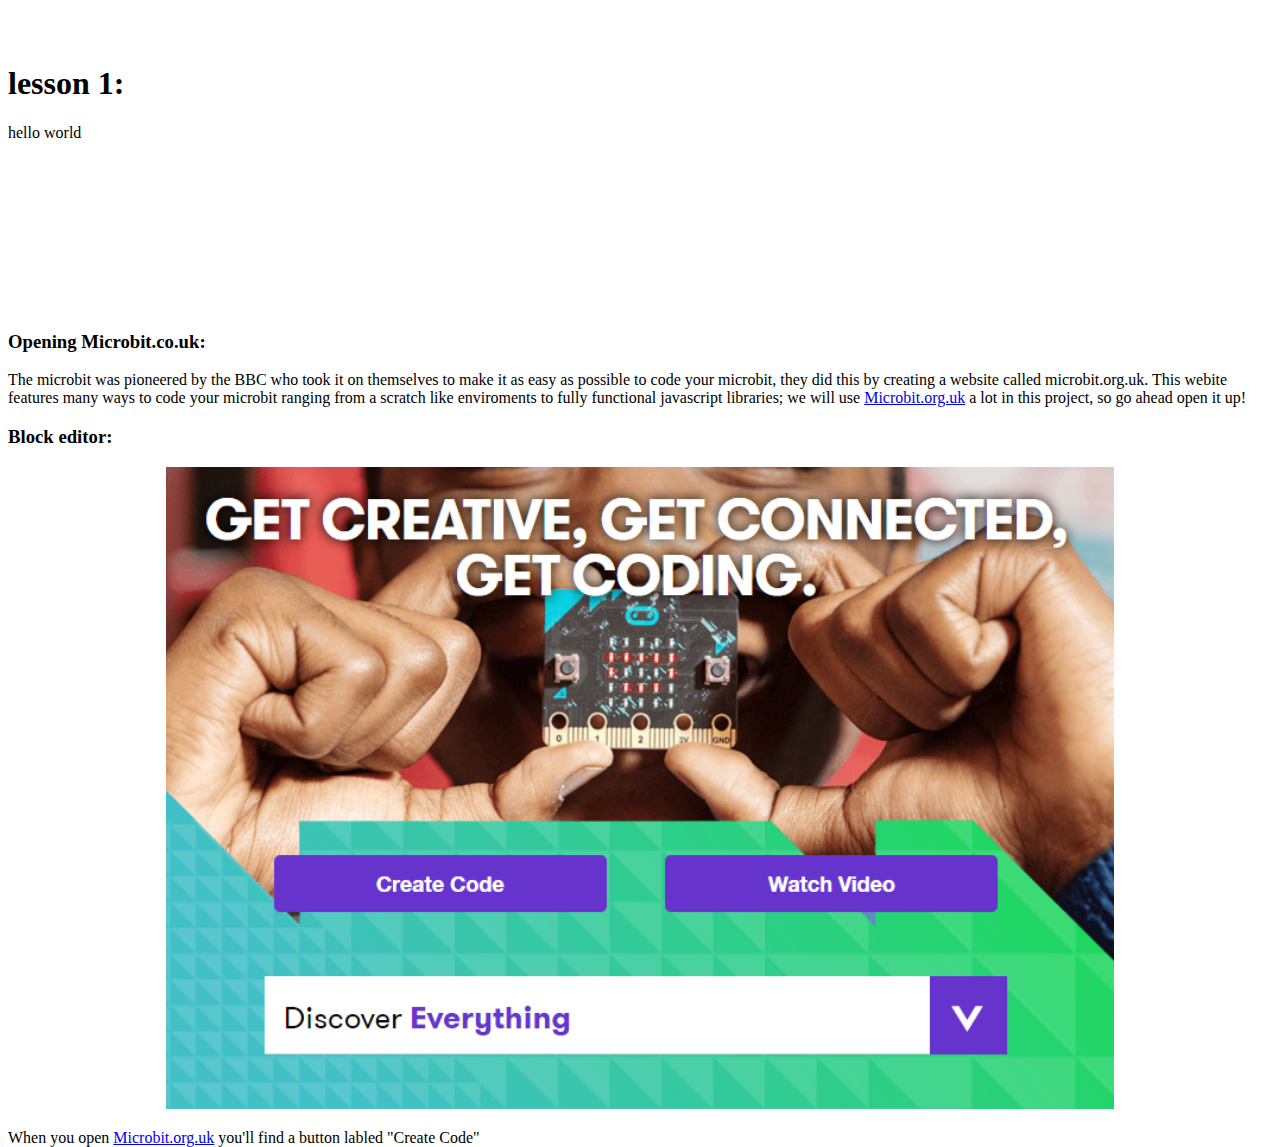
==== lesson1/helloworld.html @ 976f3cf8 "nearly lesson 1 - Thanks Squiddev" ====
<!doctype html>
<html lang="en">

<head>
    <meta charset="UTF-8">
    <title>Tech leaflet</title>
    <link rel="stylesheet" href="https://bootswatch.com/superhero/bootstrap.min.css" type="text/css" />
    <link rel="stylesheet" href="../bootsnipps.css" type="text/css" />
    
    
    <style type="text/css">
        .hamburger.is-closed .hamb-top,
        .hamburger.is-closed .hamb-middle,
        .hamburger.is-closed .hamb-bottom {
            background-color: #FFF;
        }
    </style>

</head>

<body>
    <div id="wrapper">
        <div class="container">
            <br>
            <br>
            <div class="jumbotron">
                <h1>lesson 1:</h1>
                <p>hello world</p>
            </div>
            <div class="jumbotron">
                <center>
                     <video width="75%" height="auto" onmouseover="this.play()" onmouseout="this.pause()">
                        <source src="helloworld.mp4" type="video/mp4"/>
                    </video>
                </center>
            </div>
            <div class="jumbotron">
                <h3>Opening Microbit.co.uk:</h3>
                <p>The microbit was pioneered by the BBC who took it on themselves to make it as easy as possible 
                to code your microbit, they did this by creating a website called microbit.org.uk. This webite features many ways
                 to code your microbit ranging from a scratch like enviroments to fully functional javascript libraries; we will use <a href="http://www.microbit.co.uk" target="new">Microbit.org.uk</a>
                  a  lot in this project, so go ahead open it up!
                </p>
            </div>
            <div class="jumbotron">
                <h3>Block editor:</h3>
                <p>
                    <center>
                        <img src="screenshot1.png" width="75%" height="auto"></img>
                    </center>
                </p>
                <p>
                    When you open <a href="http://www.microbit.co.uk" target="new">Microbit.org.uk</a> you'll find a button labled
                     "Create Code"
                </p>
            </div>
            
        </div>
    </div>


    <!-- jQuery (necessary for Bootstrap's JavaScript plugins) -->
    <script src="https://ajax.googleapis.com/ajax/libs/jquery/1.11.3/jquery.min.js"></script>
    <!-- Latest compiled and minified JavaScript -->
    <script src="https://maxcdn.bootstrapcdn.com/bootstrap/3.3.6/js/bootstrap.min.js" integrity="sha384-0mSbJDEHialfmuBBQP6A4Qrprq5OVfW37PRR3j5ELqxss1yVqOtnepnHVP9aJ7xS" crossorigin="anonymous"></script>

    <script type="text/javascript" src="../bootsnipps.js"></script>
</body>

</html>
---- bootsnipps.css ----
body {
    position: relative;
    overflow-x: hidden;
}
body,
html { height: 100%;}
.nav .open > a, 
.nav .open > a:hover, 
.nav .open > a:focus {background-color: transparent;}

/*-------------------------------*/
/*           Wrappers            */
/*-------------------------------*/

#wrapper {
    padding-left: 0;
    -webkit-transition: all 0.5s ease;
    -moz-transition: all 0.5s ease;
    -o-transition: all 0.5s ease;
    transition: all 0.5s ease;
}

#wrapper.toggled {
    padding-left: 220px;
}

#sidebar-wrapper {
    z-index: 1000;
    left: 220px;
    width: 0;
    height: 100%;
    margin-left: -220px;
    overflow-y: auto;
    overflow-x: hidden;
    background: #1a1a1a;
    -webkit-transition: all 0.5s ease;
    -moz-transition: all 0.5s ease;
    -o-transition: all 0.5s ease;
    transition: all 0.5s ease;
}

#sidebar-wrapper::-webkit-scrollbar {
  display: none;
}

#wrapper.toggled #sidebar-wrapper {
    width: 220px;
}

#page-content-wrapper {
    width: 100%;
    padding-top: 70px;
}

#wrapper.toggled #page-content-wrapper {
    position: absolute;
    margin-right: -220px;
}

/*-------------------------------*/
/*     Sidebar nav styles        */
/*-------------------------------*/

.sidebar-nav {
    position: absolute;
    top: 0;
    width: 220px;
    margin: 0;
    padding: 0;
    list-style: none;
}

.sidebar-nav li {
    position: relative; 
    line-height: 20px;
    display: inline-block;
    width: 100%;
}

.sidebar-nav li:before {
    content: '';
    position: absolute;
    top: 0;
    left: 0;
    z-index: -1;
    height: 100%;
    width: 3px;
    background-color: #1c1c1c;
    -webkit-transition: width .2s ease-in;
      -moz-transition:  width .2s ease-in;
       -ms-transition:  width .2s ease-in;
            transition: width .2s ease-in;

}
.sidebar-nav li:first-child a {
    color: #fff;
    background-color: #1a1a1a;
}
.sidebar-nav li:nth-child(2):before {
    background-color: #ec1b5a;   
}
.sidebar-nav li:nth-child(3):before {
    background-color: #79aefe;   
}
.sidebar-nav li:nth-child(4):before {
    background-color: #314190;   
}
.sidebar-nav li:nth-child(5):before {
    background-color: #279636;   
}
.sidebar-nav li:nth-child(6):before {
    background-color: #7d5d81;   
}
.sidebar-nav li:nth-child(7):before {
    background-color: #ead24c;   
}
.sidebar-nav li:nth-child(8):before {
    background-color: #2d2366;   
}
.sidebar-nav li:nth-child(9):before {
    background-color: #35acdf;   
}
.sidebar-nav li:hover:before,
.sidebar-nav li.open:hover:before {
    width: 100%;
    -webkit-transition: width .2s ease-in;
      -moz-transition:  width .2s ease-in;
       -ms-transition:  width .2s ease-in;
            transition: width .2s ease-in;

}

.sidebar-nav li a {
    display: block;
    color: #ddd;
    text-decoration: none;
    padding: 10px 15px 10px 30px;    
}

.sidebar-nav li a:hover,
.sidebar-nav li a:active,
.sidebar-nav li a:focus,
.sidebar-nav li.open a:hover,
.sidebar-nav li.open a:active,
.sidebar-nav li.open a:focus{
    color: #fff;
    text-decoration: none;
    background-color: transparent;
}

.sidebar-nav > .sidebar-brand {
    height: 65px;
    font-size: 20px;
    line-height: 44px;
}
.sidebar-nav .dropdown-menu {
    position: relative;
    width: 100%;
    padding: 0;
    margin: 0;
    border-radius: 0;
    border: none;
    background-color: #222;
    box-shadow: none;
}

/*-------------------------------*/
/*       Hamburger-Cross         */
/*-------------------------------*/

.hamburger {
  position: fixed;
  top: 20px;  
  z-index: 999;
  display: block;
  width: 32px;
  height: 32px;
  margin-left: 15px;
  background: transparent;
  border: none;
}
.hamburger:hover,
.hamburger:focus,
.hamburger:active {
  outline: none;
}
.hamburger.is-closed:before {
  content: '';
  display: block;
  width: 100px;
  font-size: 14px;
  color: #fff;
  line-height: 32px;
  text-align: center;
  opacity: 0;
  -webkit-transform: translate3d(0,0,0);
  -webkit-transition: all .35s ease-in-out;
}
.hamburger.is-closed:hover:before {
  opacity: 1;
  display: block;
  -webkit-transform: translate3d(-100px,0,0);
  -webkit-transition: all .35s ease-in-out;
}

.hamburger.is-closed .hamb-top,
.hamburger.is-closed .hamb-middle,
.hamburger.is-closed .hamb-bottom,
.hamburger.is-open .hamb-top,
.hamburger.is-open .hamb-middle,
.hamburger.is-open .hamb-bottom {
  position: absolute;
  left: 0;
  height: 4px;
  width: 100%;
}
.hamburger.is-closed .hamb-top,
.hamburger.is-closed .hamb-middle,
.hamburger.is-closed .hamb-bottom {
  background-color: #1a1a1a;
}
.hamburger.is-closed .hamb-top { 
  top: 5px; 
  -webkit-transition: all .35s ease-in-out;
}
.hamburger.is-closed .hamb-middle {
  top: 50%;
  margin-top: -2px;
}
.hamburger.is-closed .hamb-bottom {
  bottom: 5px;  
  -webkit-transition: all .35s ease-in-out;
}

.hamburger.is-closed:hover .hamb-top {
  top: 0;
  -webkit-transition: all .35s ease-in-out;
}
.hamburger.is-closed:hover .hamb-bottom {
  bottom: 0;
  -webkit-transition: all .35s ease-in-out;
}
.hamburger.is-open .hamb-top,
.hamburger.is-open .hamb-middle,
.hamburger.is-open .hamb-bottom {
  background-color: #1a1a1a;
}
.hamburger.is-open .hamb-top,
.hamburger.is-open .hamb-bottom {
  top: 50%;
  margin-top: -2px;  
}
.hamburger.is-open .hamb-top { 
  -webkit-transform: rotate(45deg);
  -webkit-transition: -webkit-transform .2s cubic-bezier(.73,1,.28,.08);
}
.hamburger.is-open .hamb-middle { display: none; }
.hamburger.is-open .hamb-bottom {
  -webkit-transform: rotate(-45deg);
  -webkit-transition: -webkit-transform .2s cubic-bezier(.73,1,.28,.08);
}
.hamburger.is-open:before {
  content: '';
  display: block;
  width: 100px;
  font-size: 14px;
  color: #fff;
  line-height: 32px;
  text-align: center;
  opacity: 0;
  -webkit-transform: translate3d(0,0,0);
  -webkit-transition: all .35s ease-in-out;
}
.hamburger.is-open:hover:before {
  opacity: 1;
  display: block;
  -webkit-transform: translate3d(-100px,0,0);
  -webkit-transition: all .35s ease-in-out;
}

/*-------------------------------*/
/*            Overlay            */
/*-------------------------------*/

.overlay {
    position: fixed;
    display: none;
    width: 100%;
    height: 100%;
    top: 0;
    left: 0;
    right: 0;
    bottom: 0;
    background-color: rgba(250,250,250,.8);
    z-index: 1;
}






.spin {
    animation-name: example;
    animation-duration: 1s;
    animation-iteration-count: infinite;
    animation-timing-function: linear;
}

/* Standard syntax */
@keyframes example {
    0%   {transform:rotate(0deg)}
    100% {transform:rotate(360deg)}
}
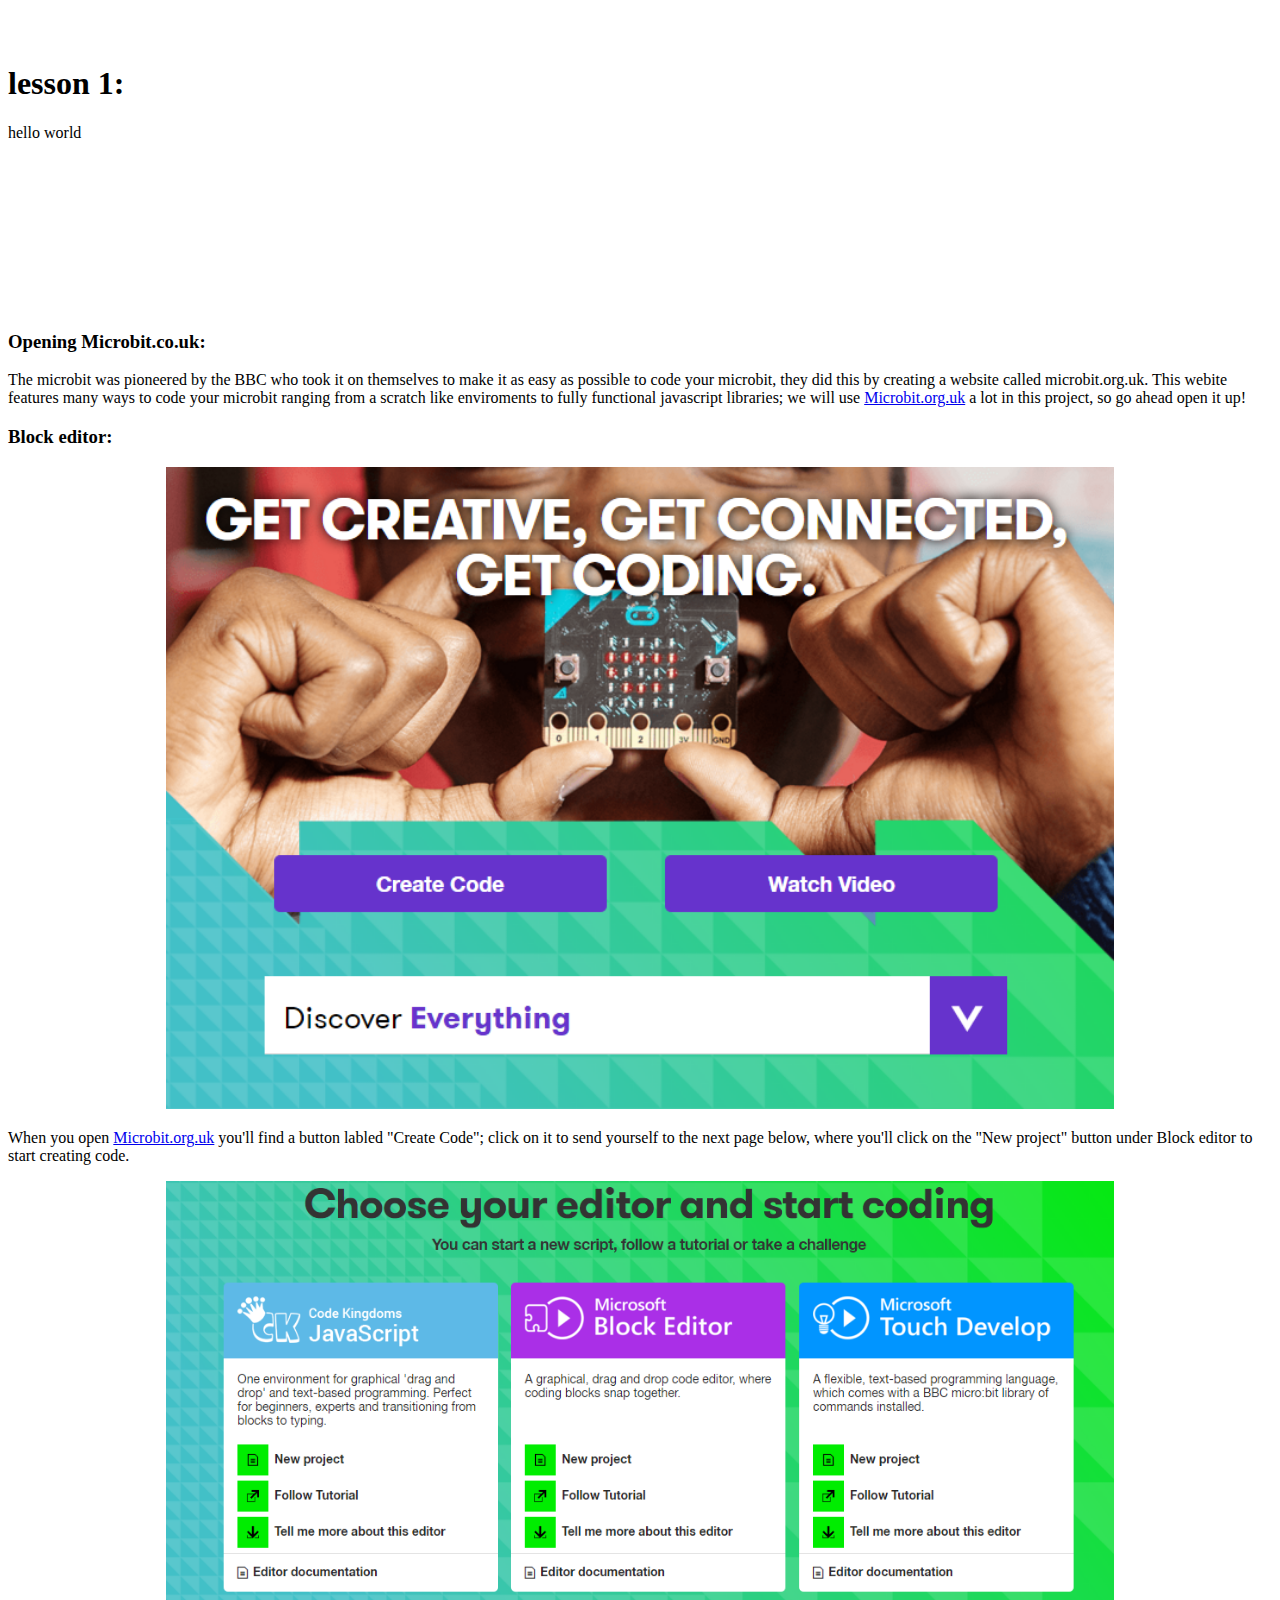
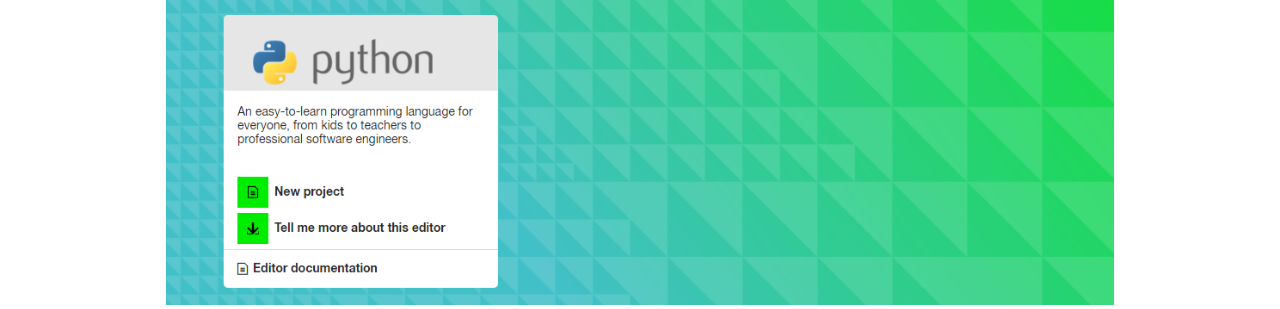
==== commit b0532b59: "moore lesson 1" ====
--- a/lesson1/helloworld.html
+++ b/lesson1/helloworld.html
@@ -51,7 +51,13 @@
                 </p>
                 <p>
                     When you open <a href="http://www.microbit.co.uk" target="new">Microbit.org.uk</a> you'll find a button labled
-                     "Create Code"
+                     "Create Code"; click on it to send yourself to the next page below, where you'll click on the "New project" button under Block editor
+                      to start creating code.
+                </p>
+                <p>
+                    <center>
+                        <img src="screenshot2.png" width="75%" width="auto"></img>
+                    </center>
                 </p>
             </div>
             
--- a/bootsnipps.css
+++ b/bootsnipps.css
@@ -302,7 +302,7 @@
 
 .spin {
     animation-name: example;
-    animation-duration: 1s;
+    animation-duration: 0.1s;
     animation-iteration-count: infinite;
     animation-timing-function: linear;
 }
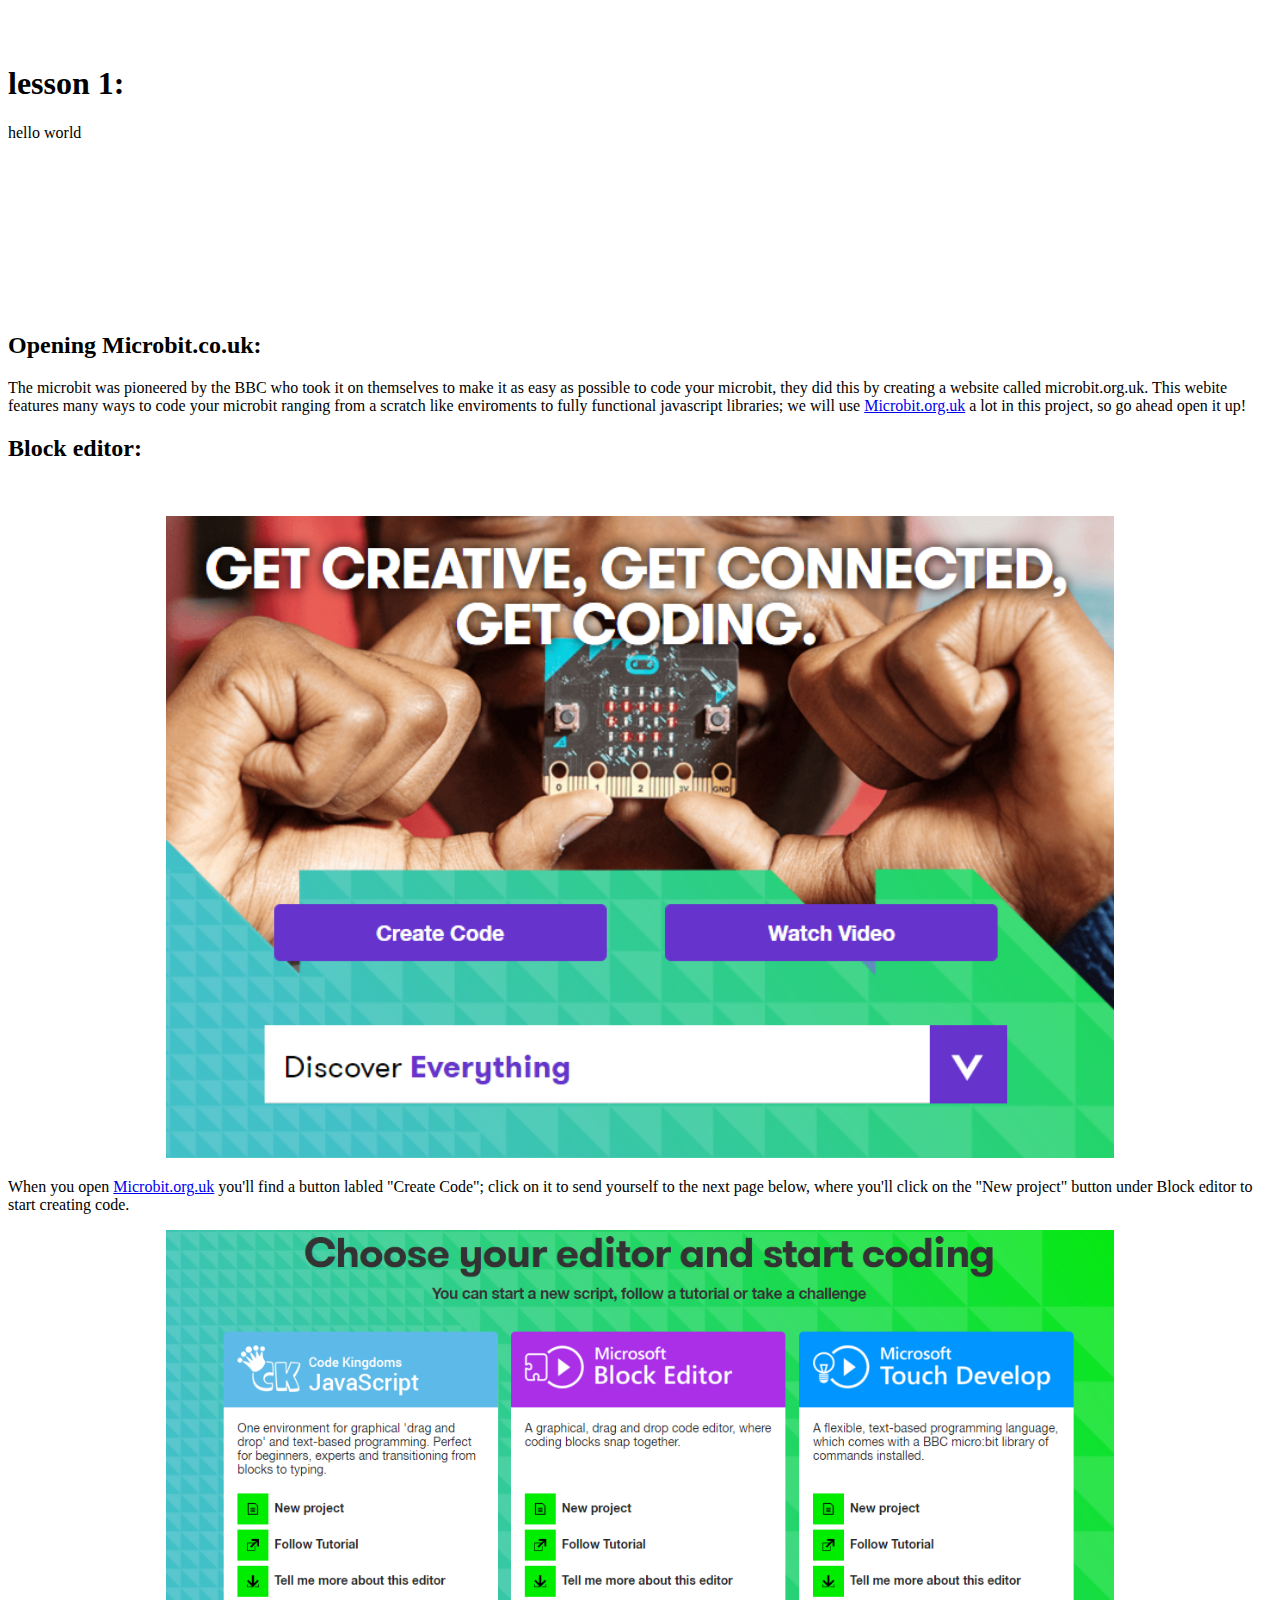
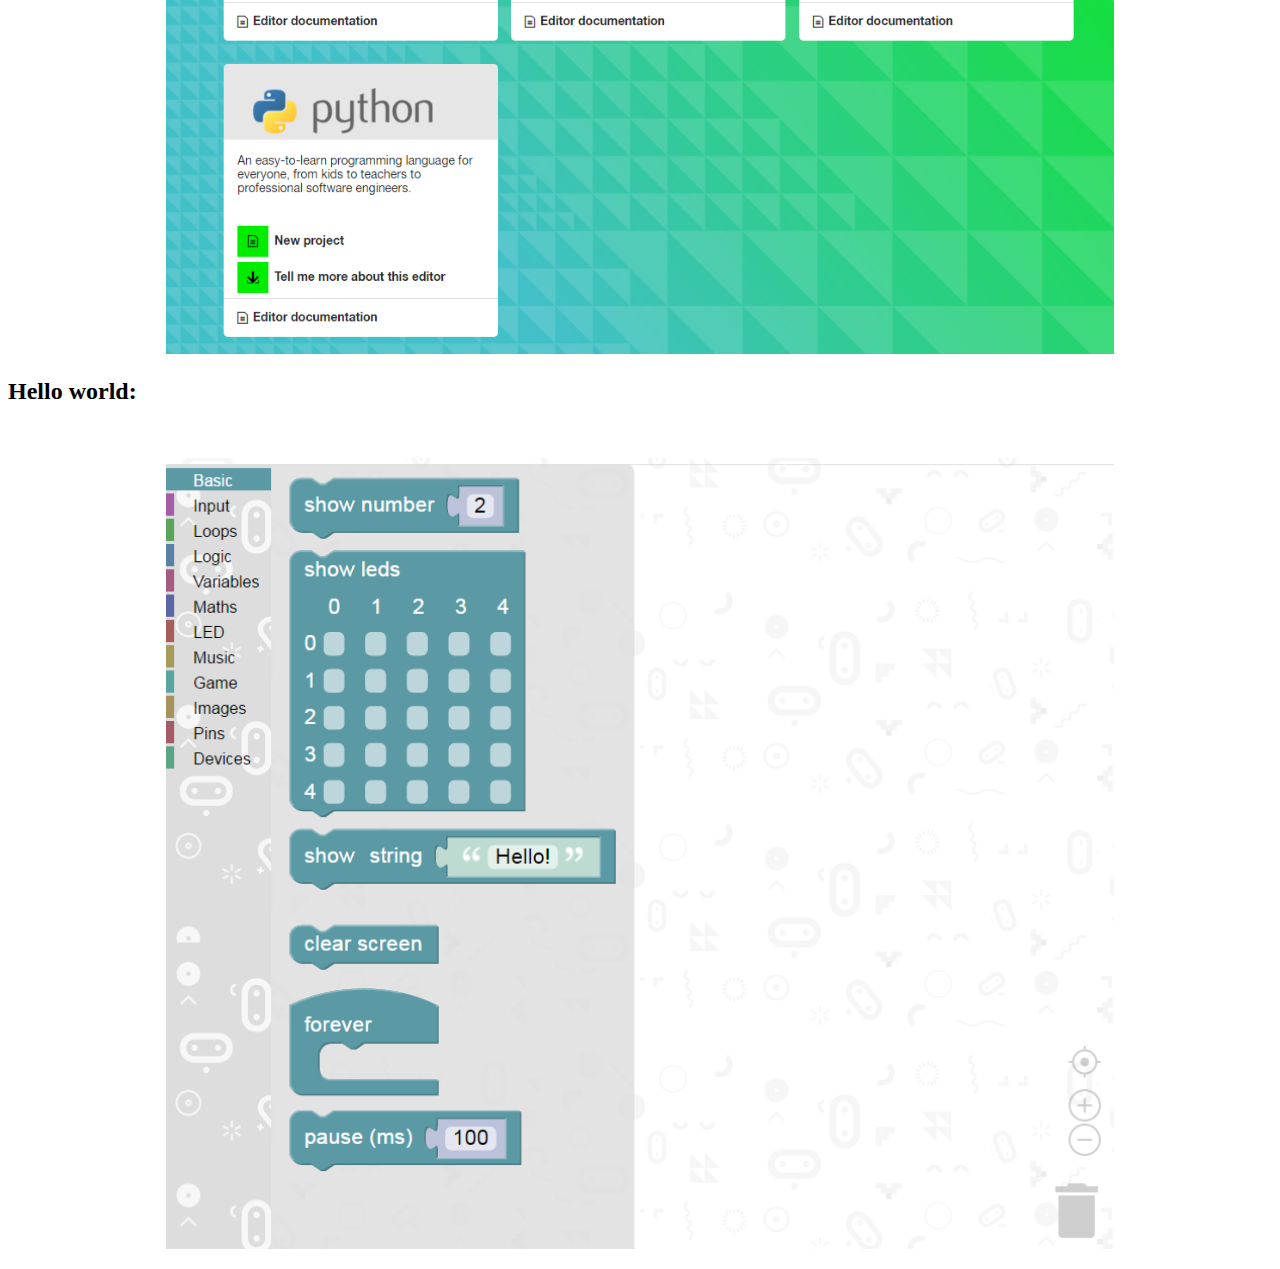
==== commit 4a7d3e2f: "css linking?" ====
--- a/lesson1/helloworld.html
+++ b/lesson1/helloworld.html
@@ -5,7 +5,7 @@
     <meta charset="UTF-8">
     <title>Tech leaflet</title>
     <link rel="stylesheet" href="https://bootswatch.com/superhero/bootstrap.min.css" type="text/css" />
-    <link rel="stylesheet" href="../bootsnipps.css" type="text/css" />
+    <link rel="stylesheet" href="../microbit/microbit/bootsnipps.css" type="text/css" />
     
     
     <style type="text/css">
@@ -35,7 +35,7 @@
                 </center>
             </div>
             <div class="jumbotron">
-                <h3>Opening Microbit.co.uk:</h3>
+                <h2>Opening Microbit.co.uk:</h2>
                 <p>The microbit was pioneered by the BBC who took it on themselves to make it as easy as possible 
                 to code your microbit, they did this by creating a website called microbit.org.uk. This webite features many ways
                  to code your microbit ranging from a scratch like enviroments to fully functional javascript libraries; we will use <a href="http://www.microbit.co.uk" target="new">Microbit.org.uk</a>
@@ -43,7 +43,7 @@
                 </p>
             </div>
             <div class="jumbotron">
-                <h3>Block editor:</h3>
+                <h2>Block editor:</h2><br>
                 <p>
                     <center>
                         <img src="screenshot1.png" width="75%" height="auto"></img>
@@ -57,6 +57,17 @@
                 <p>
                     <center>
                         <img src="screenshot2.png" width="75%" width="auto"></img>
+                    </center>
+                </p>
+            </div>
+            <div class="jumbotron">
+                <h2>Hello world:</h2><br>
+                <p>
+                    
+                </p>
+                <p>
+                    <center>
+                        <img src="screenshot3.png" width="75%" height="auto"></img>
                     </center>
                 </p>
             </div>
